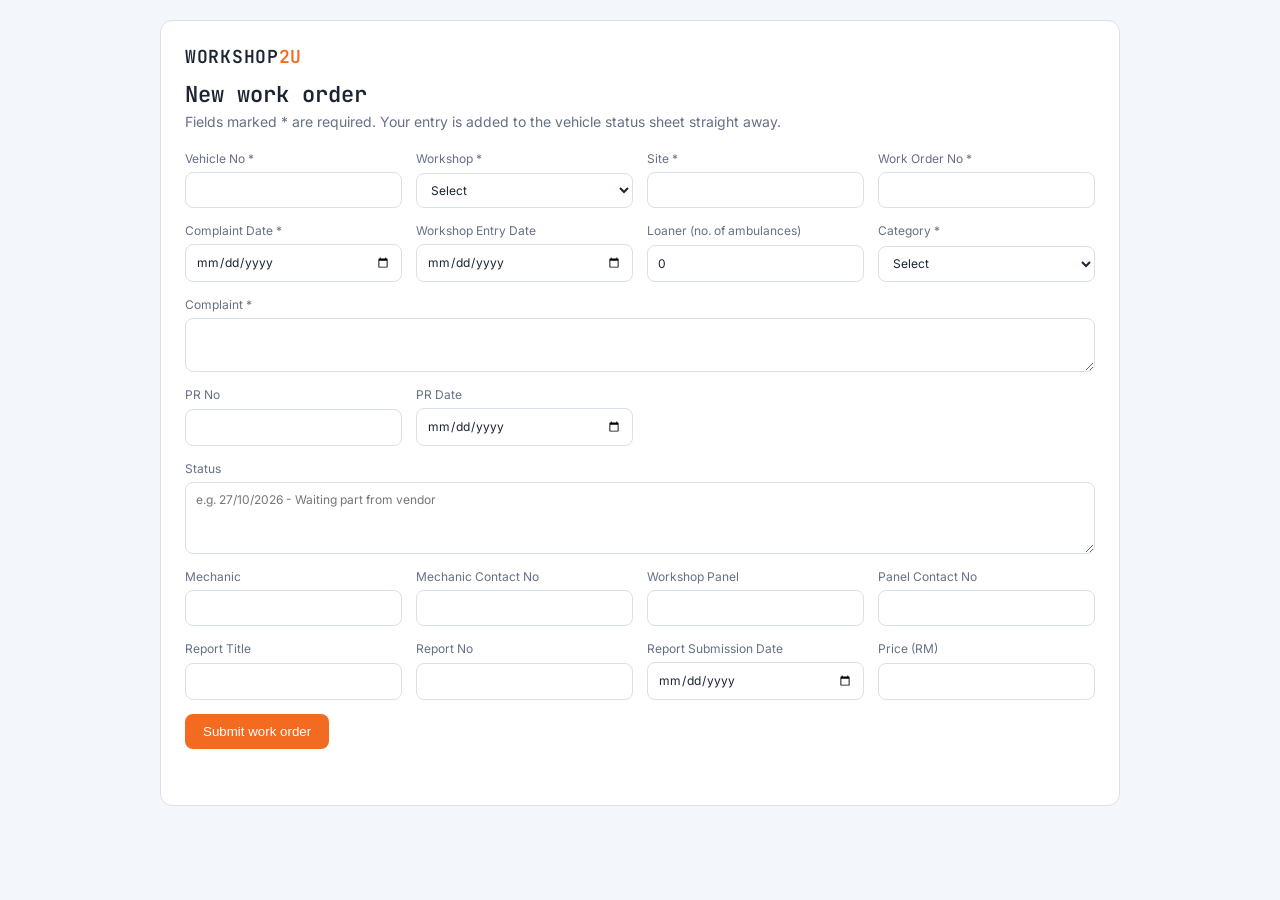
==== form.html @ 988d56dd "Add files via upload" ====
<!DOCTYPE html>
<html lang="en">
<head>
<meta charset="utf-8">
<meta name="viewport" content="width=device-width,initial-scale=1">
<title>Workshop2U | New work order</title>
<link rel="preconnect" href="https://fonts.googleapis.com">
<link href="https://fonts.googleapis.com/css2?family=Inter:wght@400;500;600&family=JetBrains+Mono:wght@600&display=swap" rel="stylesheet">
<style>
:root{--ink:#1c2433;--mute:#667085;--line:#d9e0ea;--accent:#f26b21;--g:#2fb67c;--r:#e5484d}
*{box-sizing:border-box}
body{margin:0;font:14px/1.5 'Inter',system-ui,sans-serif;color:var(--ink);background:#f3f6fa;padding:20px}
.card{max-width:960px;margin:auto;background:#fff;border:1px solid var(--line);border-radius:12px;padding:24px}
.logo{font:600 18px 'JetBrains Mono',monospace;letter-spacing:.04em}.logo span{color:var(--accent)}
h1{font:600 22px 'JetBrains Mono',monospace;margin:12px 0 2px}
p{color:var(--mute);margin:0 0 18px}
form{display:grid;grid-template-columns:repeat(4,1fr);gap:14px}
label{display:grid;gap:4px;font-size:12px;color:var(--mute)}
.full{grid-column:1/-1}
input,select,textarea{font:inherit;color:var(--ink);padding:8px 10px;border:1px solid var(--line);border-radius:8px;min-width:0;background:#fff}
:focus-visible{outline:2px solid #3b82f6;outline-offset:2px}
button{padding:10px 18px;border:0;border-radius:8px;background:var(--accent);color:#fff;font:600 14px inherit;cursor:pointer}
button:disabled{opacity:.6;cursor:wait}
.hp{position:absolute;left:-9999px}
#msg{margin-top:12px;font-weight:500;min-height:1.4em}
#msg.ok{color:var(--g)}#msg.bad{color:var(--r)}
@media(max-width:800px){form{grid-template-columns:1fr 1fr}}
@media(max-width:480px){form{grid-template-columns:1fr}body{padding:10px}.card{padding:16px}}
</style>
</head>
<body>
<div class="card">
  <b class="logo">WORKSHOP<span>2U</span></b>
  <h1>New work order</h1>
  <p>Fields marked * are required. Your entry is added to the vehicle status sheet straight away.</p>
  <form id="woForm">
    <label class="hp" aria-hidden="true">Website<input name="website" tabindex="-1" autocomplete="off"></label>
    <label>Vehicle No *<input name="veh" required></label>
    <label>Workshop *<select name="ws" required><option value="">Select</option><option>WR1</option><option>WR2</option><option>WR3</option></select></label>
    <label>Site *<input name="site" required></label>
    <label>Work Order No *<input name="wo" required></label>
    <label>Complaint Date *<input name="cdate" type="date" required></label>
    <label>Workshop Entry Date<input name="edate" type="date"></label>
    <label>Loaner (no. of ambulances)<input name="loan" type="number" min="0" value="0"></label>
    <label>Category *<select name="cat" id="catSel" required></select></label>
    <label class="full">Complaint *<textarea name="complaint" rows="2" required></textarea></label>
    <label>PR No<input name="prNo"></label>
    <label>PR Date<input name="prDate" type="date"></label>
    <label class="full">Status<textarea name="status" rows="3" placeholder="e.g. 27/10/2026 - Waiting part from vendor"></textarea></label>
    <label>Mechanic<input name="mech"></label>
    <label>Mechanic Contact No<input name="mechTel" type="tel"></label>
    <label>Workshop Panel<input name="panel"></label>
    <label>Panel Contact No<input name="panelTel" type="tel"></label>
    <label>Report Title<input name="rTitle"></label>
    <label>Report No<input name="rNo"></label>
    <label>Report Submission Date<input name="rDate" type="date"></label>
    <label>Price (RM)<input name="price" type="number" step="0.01" min="0"></label>
    <div class="full"><button id="saveBtn">Submit work order</button><div id="msg" role="status"></div></div>
  </form>
</div>
<script>
/* Paste the same Apps Script web app URL used in script.js. FORM_KEY must match the script property of the same name (optional). */
const API_URL = 'PASTE_YOUR_APPS_SCRIPT_WEB_APP_URL_HERE';
const FORM_KEY = '';
const CATS = ['Engine','Aircond System','Transmission System','Steering System','Door','Wiring','Wheel System','Tyre','Exhaust System','Electronic System','Radio','PPM','Gearbox','Clutch','Immobiliser','Others','Multiple Issues'];
document.getElementById('catSel').innerHTML = '<option value="">Select</option>' + CATS.map(c => `<option>${c}</option>`).join('');
document.getElementById('woForm').onsubmit = async e => {
  e.preventDefault();
  const b = document.getElementById('saveBtn'), m = document.getElementById('msg');
  b.disabled = true; b.textContent = 'Submitting...'; m.className = ''; m.textContent = '';
  try {
    if (API_URL.startsWith('PASTE')) throw new Error('API_URL is not set in form.html.');
    const res = await fetch(API_URL, { method: 'POST', body: JSON.stringify({ action: 'submit', formKey: FORM_KEY, row: Object.fromEntries(new FormData(e.target)) }) });
    const j = await res.json();
    if (!j.ok) throw new Error(j.error);
    m.className = 'ok'; m.textContent = 'Submitted. The work order has been added to the sheet.'; e.target.reset();
  } catch (err) { m.className = 'bad'; m.textContent = 'Could not submit: ' + err.message; }
  b.disabled = false; b.textContent = 'Submit work order';
};
</script>
</body>
</html>
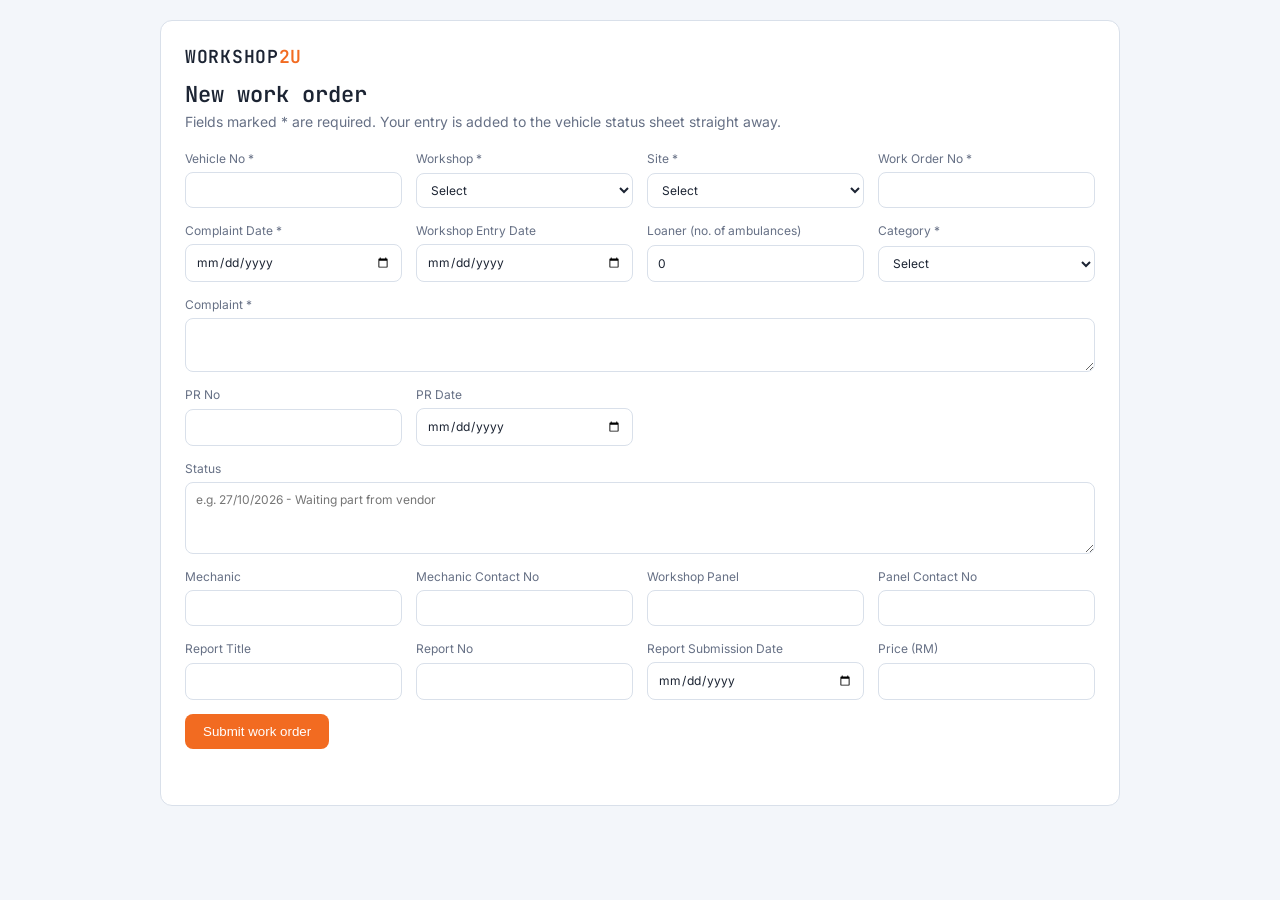
==== commit 7ffbf01e: "Add files via upload" ====
--- a/form.html
+++ b/form.html
@@ -37,7 +37,7 @@
     <label class="hp" aria-hidden="true">Website<input name="website" tabindex="-1" autocomplete="off"></label>
     <label>Vehicle No *<input name="veh" required></label>
     <label>Workshop *<select name="ws" required><option value="">Select</option><option>WR1</option><option>WR2</option><option>WR3</option></select></label>
-    <label>Site *<input name="site" required></label>
+    <label>Site *<select name="site" required></select></label>
     <label>Work Order No *<input name="wo" required></label>
     <label>Complaint Date *<input name="cdate" type="date" required></label>
     <label>Workshop Entry Date<input name="edate" type="date"></label>
@@ -58,10 +58,11 @@
     <div class="full"><button id="saveBtn">Submit work order</button><div id="msg" role="status"></div></div>
   </form>
 </div>
+<script src="config.js"></script>
 <script>
-/* Paste the same Apps Script web app URL used in script.js. FORM_KEY must match the script property of the same name (optional). */
-const API_URL = 'PASTE_YOUR_APPS_SCRIPT_WEB_APP_URL_HERE';
-const FORM_KEY = '';
+/* API_URL, FORM_KEY and the site list come from config.js (keep it in the same folder). */
+const API_URL = CONFIG.API_URL, FORM_KEY = CONFIG.FORM_KEY;
+document.querySelector('[name=site]').innerHTML = '<option value="">Select</option>' + CONFIG.SITES.map(s => `<option>${s}</option>`).join('');
 const CATS = ['Engine','Aircond System','Transmission System','Steering System','Door','Wiring','Wheel System','Tyre','Exhaust System','Electronic System','Radio','PPM','Gearbox','Clutch','Immobiliser','Others','Multiple Issues'];
 document.getElementById('catSel').innerHTML = '<option value="">Select</option>' + CATS.map(c => `<option>${c}</option>`).join('');
 document.getElementById('woForm').onsubmit = async e => {
